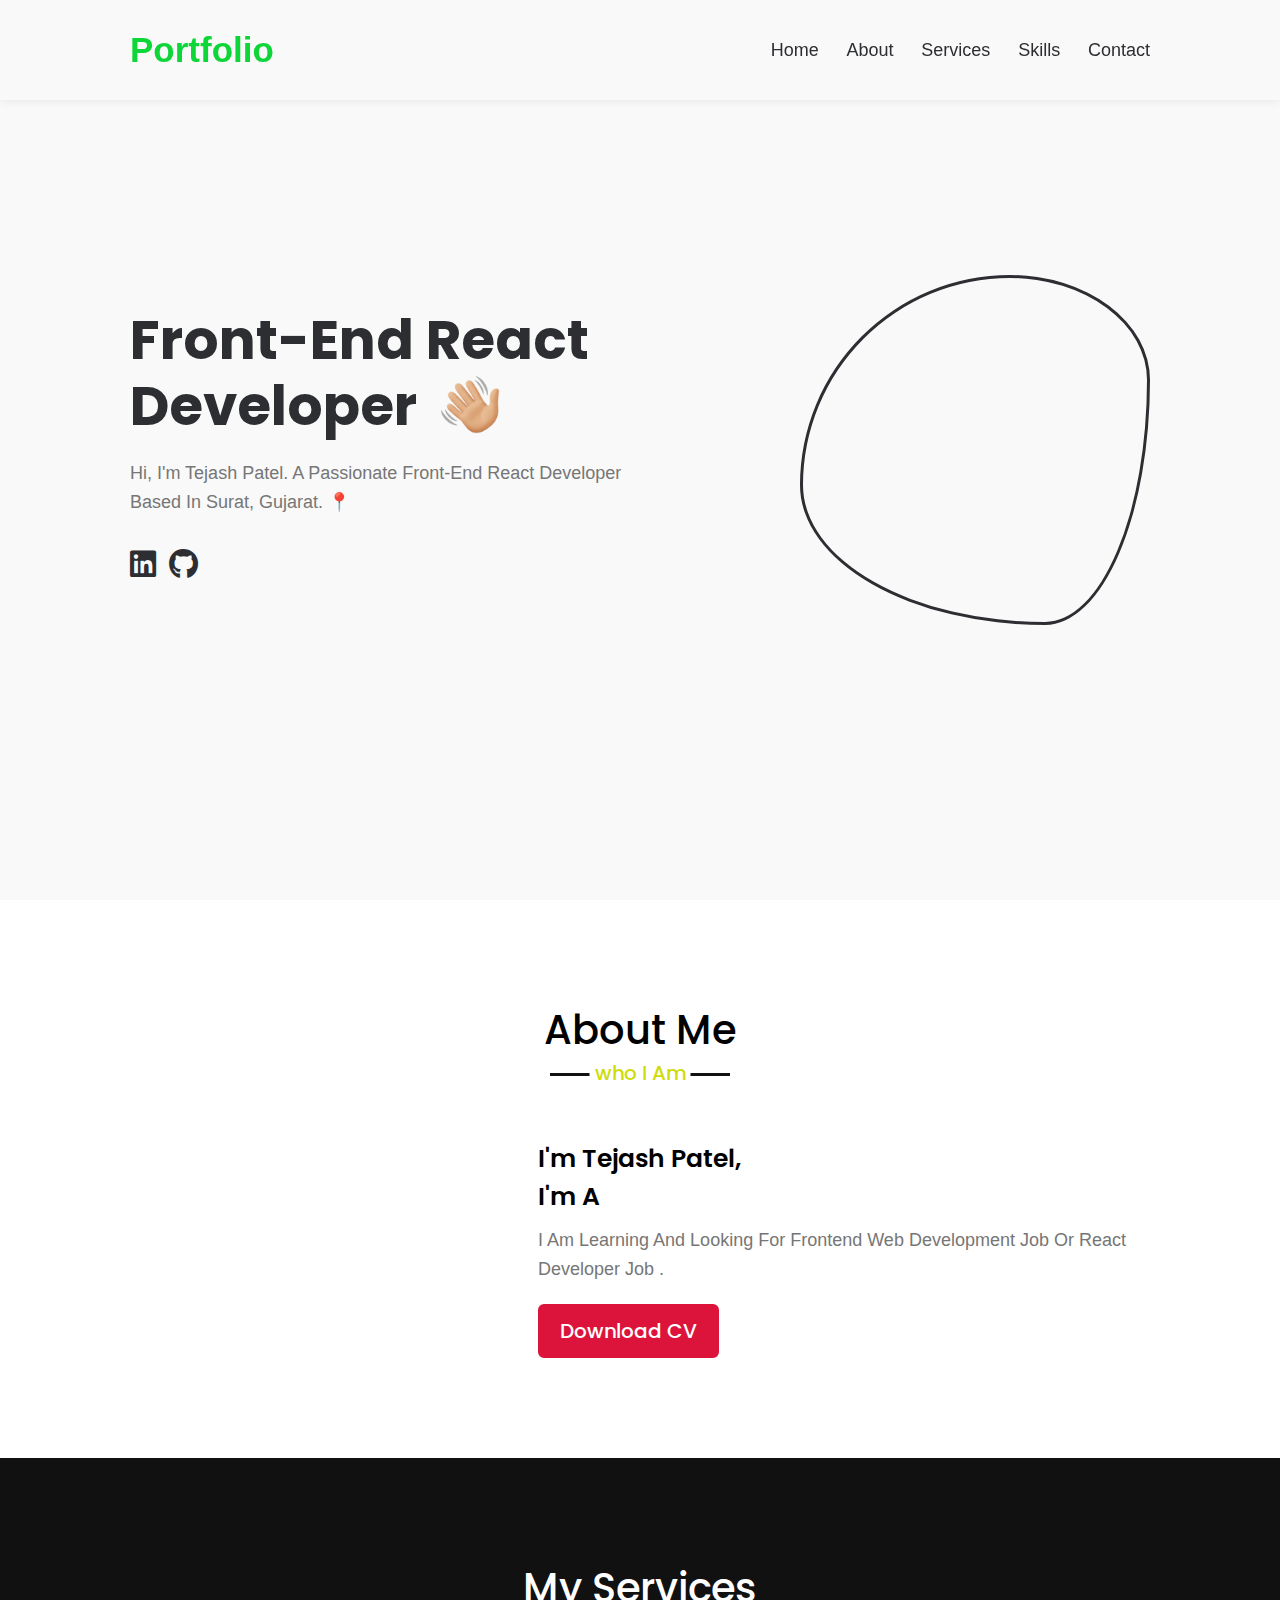
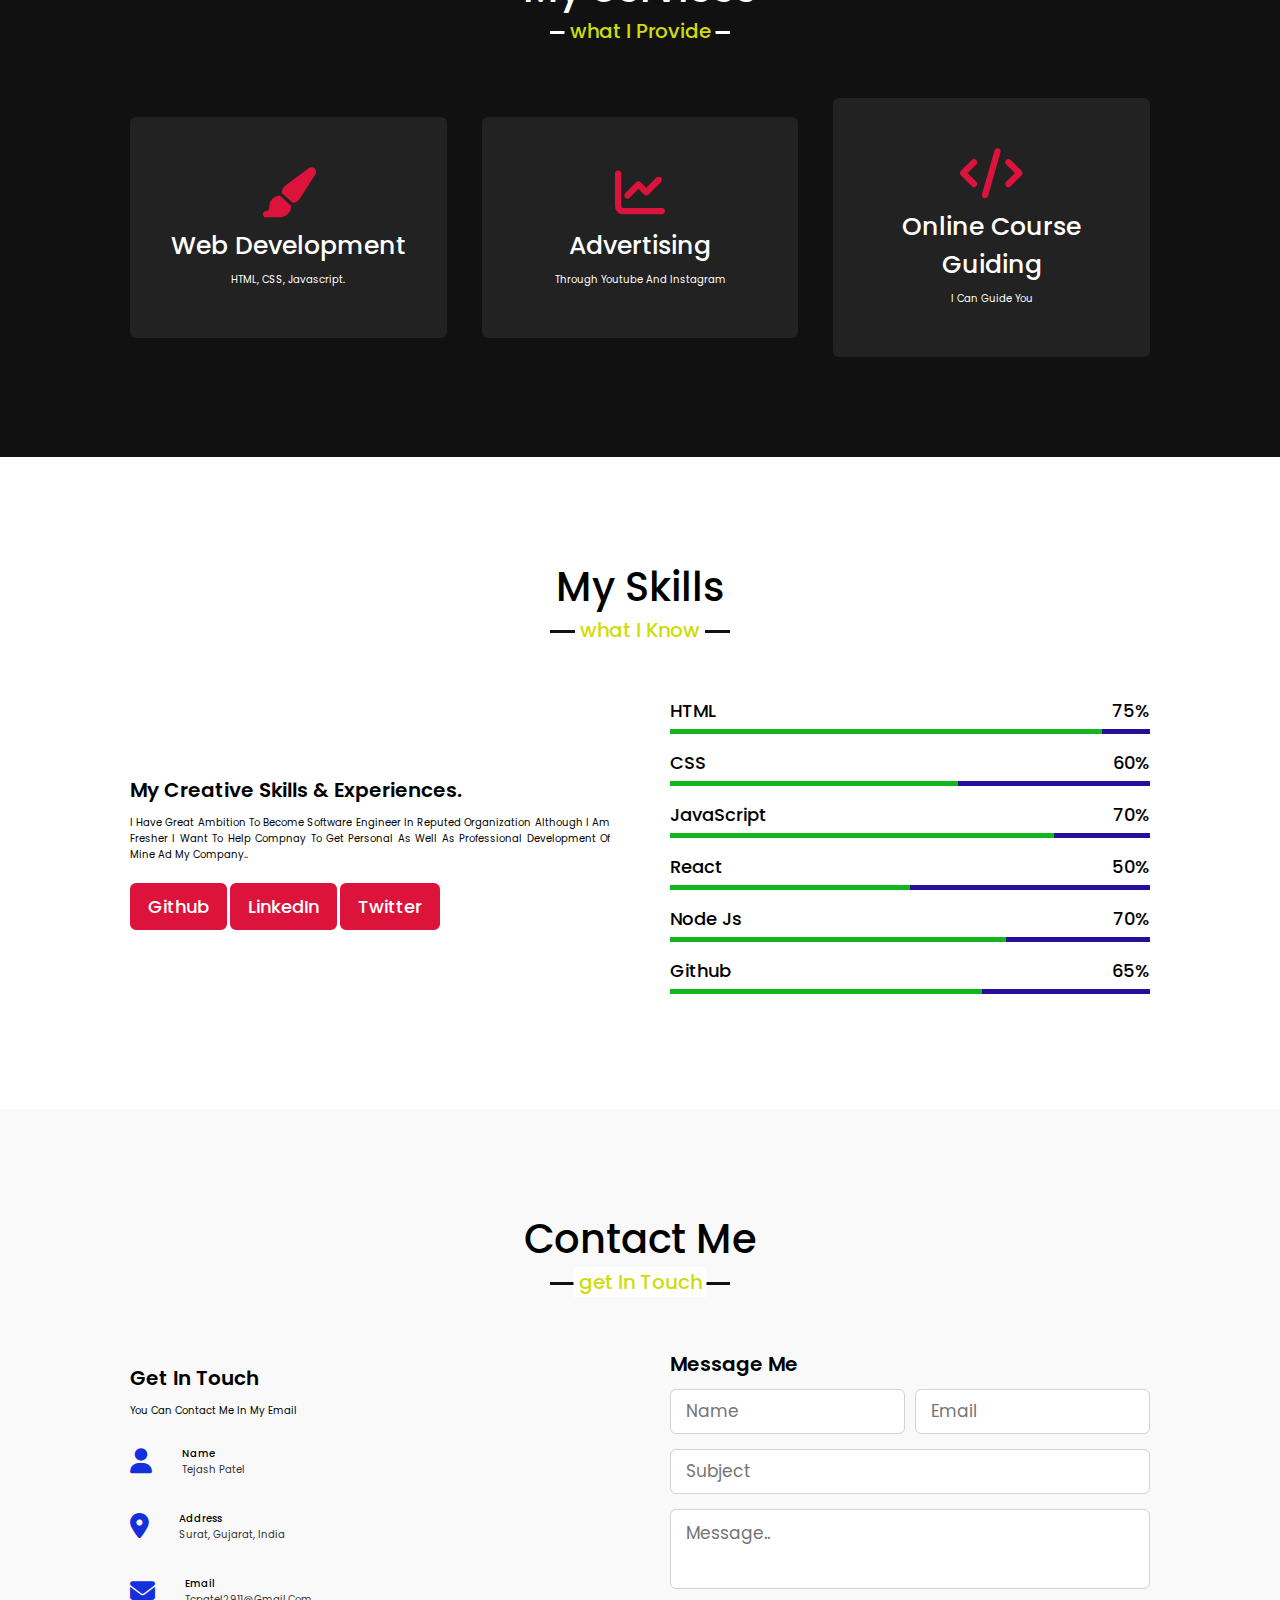
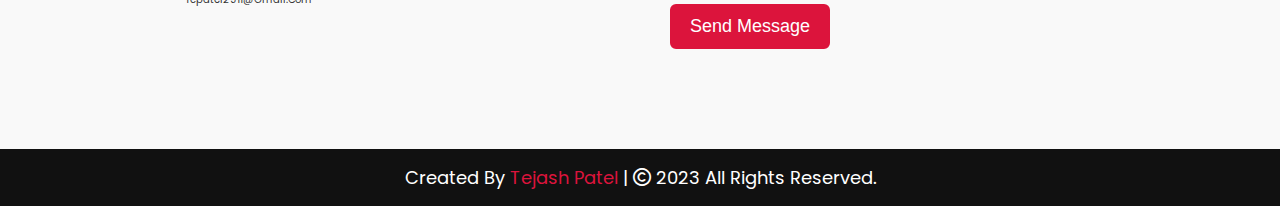
==== portfolio1/index.html @ fdc84d3e "Add files via upload" ====
<!DOCTYPE html>
<html lang="en">

<head>
    <meta charset="UTF-8">
    <meta name="viewport" content="width=device-width, initial-scale=1.0">
    <title>Tejash Patel | Portfolio</title>
    <link rel="stylesheet" href="style.css">
    <link rel="stylesheet" href="mediaQueries.css">
    <link rel="stylesheet" href="https://cdnjs.cloudflare.com/ajax/libs/font-awesome/6.4.0/css/all.min.css" />
    <script src="https://cdnjs.cloudflare.com/ajax/libs/jquery/3.6.4/jquery.min.js"></script>
    <script src="https://cdnjs.cloudflare.com/ajax/libs/typed.js/2.0.11/typed.min.js"></script>
    <script src="https://cdnjs.cloudflare.com/ajax/libs/waypoints/4.0.1/jquery.waypoints.min.js"></script>
    <script src="https://cdnjs.cloudflare.com/ajax/libs/OwlCarousel2/2.3.4/owl.carousel.min.js"></script>
</head>

<body>
    <div class="scroll-up-btn">
        <i class="fas fa-angle-up"></i>
    </div>
    <nav class="navbar">
        <div class="max-width">
            <div class="logo"><a href="#">Portfolio</span></a></div>
            <ul class="menu">
                <li><a href="#home" class="menu-btn">Home</a></li>
                <li><a href="#about" class="menu-btn">About</a></li>
                <li><a href="#services" class="menu-btn">Services</a></li>
                <li><a href="#skills" class="menu-btn">Skills</a></li>
                <li><a href="#contact" class="menu-btn">Contact</a></li>
            </ul>
            <div class="menu-btn">
                <i class="fas fa-bars"></i>
            </div>
        </div>
    </nav>
    <!-- home section start -->
    <section class="home" id="home">
        <div class="max-width">
            <!-- <div class="home-content">
                <div class="text-1">Hello, My name is Tejash Patel <span class="typing"></span></div>
                <a href="https://www.linkedin.com/in/tejash2911/">Hire me</a>
            </div> -->
            <div class="hero-main">
                <div class="hero-text">
                    <h1>Front-End React Developer</h1>
                    <img src="wave.png" alt="">
                    <p>Hi, I'm Tejash Patel. A passionate Front-end React Developer based in Surat, Gujarat. 📍
                    </p>
                    <span>
                        <a aria-label="linkedin" rel="noreferrer" target="_blank"
                            href="https://www.linkedin.com/in/tejash2911/">
                            <i class="fa-brands fa-linkedin"></i>
                        </a>
                        <a aria-label="github" rel="noreferrer" target="_blank" href="https://github.com/tejash2911">
                            <i class="fa-brands fa-github"></i>
                        </a>
                    </span>
                </div>
                <div class="hero-img"></div>
            </div>
        </div>
    </section>
    <!-- about section start -->
    <section class="about" id="about">
        <div class="max-width">
            <h2 class="title">About Me</h2>
            <div class="about-content">
                <div class="left">
                    <img src="me.jpeg" alt="">
                </div>
                <div class="right">
                    <div class="text">I'm Tejash Patel, <br> I'm a <span class="typing-2"></span></div>
                    <p> I am learning and looking for frontend web development job or React Developer Job .</p>
                    <a href="https://drive.google.com/file/d/1wWCvzmd2l1mwBeaKVEHjTZeR0ddbV7tu/view?usp=sharing">Download
                        CV</a>
                </div>
            </div>
        </div>
    </section>
    <!-- services section start -->
    <section class="services" id="services">
        <div class="max-width">
            <h2 class="title">My services</h2>
            <div class="serv-content">
                <div class="card">
                    <div class="box">
                        <i class="fas fa-paint-brush"></i>
                        <div class="text">Web development</div>
                        <p>HTML, CSS, Javascript.</p>
                    </div>
                </div>
                <div class="card">
                    <div class="box">
                        <i class="fas fa-chart-line"></i>
                        <div class="text">Advertising</div>
                        <p>through youtube and Instagram</p>
                    </div>
                </div>
                <div class="card">
                    <div class="box">
                        <i class="fas fa-code"></i>
                        <div class="text">Online course guiding</div>
                        <p> I can guide you </p>
                    </div>
                </div>
            </div>
        </div>
        </div>
    </section>
    <!-- skills section start -->
    <section class="skills" id="skills">
        <div class="max-width">
            <h2 class="title">My skills</h2>
            <div class="skills-content">
                <div class="column left">
                    <div class="text">My creative skills & experiences.</div>
                    <p>I have great ambition to become software engineer in reputed Organization Although i am fresher i
                        want to help compnay to get personal as well as professional development of mine ad my company..
                    </p>
                    <a href="https://github.com/Tejash2911">Github</a>
                    <a href="https://www.linkedin.com/in/tejash2911/">LinkedIn</a>
                    <a href="#">Twitter</a>
                </div>
                <div class="column right">
                    <div class="bars">
                        <div class="info">
                            <span>HTML</span>
                            <span>75%</span>
                        </div>
                        <div class="line html"></div>
                    </div>
                    <div class="bars">
                        <div class="info">
                            <span>CSS</span>
                            <span>60%</span>
                        </div>
                        <div class="line css"></div>
                    </div>
                    <div class="bars">
                        <div class="info">
                            <span>JavaScript</span>
                            <span>70%</span>
                        </div>
                        <div class="line js"></div>
                    </div>
                    <div class="bars">
                        <div class="info">
                            <span>React</span>
                            <span>50%</span>
                        </div>
                        <div class="line php"></div>
                    </div>
                    <div class="bars">
                        <div class="info">
                            <span>Node js</span>
                            <span>70%</span>
                        </div>

                        <div class="line mysql"></div>
                    </div>
                    <div class="bars">
                        <div class="info">
                            <span>Github</span>
                            <span>65%</span>
                        </div>
                        <div class="line python"></div>
                    </div>
                </div>
            </div>
    </section>
    <!-- teams section start -->

    <!-- contact section start -->
    <section class="contact" id="contact">
        <div class="max-width">
            <h2 class="title">Contact me</h2>
            <div class="contact-content">
                <div class="column left">
                    <div class="text">Get in Touch</div>
                    <p>You can Contact me in my Email </p>
                    <div class="icons">
                        <div class="row">
                            <i class="fas fa-user"></i>
                            <div class="info">
                                <div class="head">Name</div>
                                <div class="sub-title">Tejash Patel</div>
                            </div>
                        </div>
                        <div class="row">
                            <i class="fas fa-map-marker-alt"></i>
                            <div class="info">
                                <div class="head">Address</div>
                                <div class="sub-title">Surat, Gujarat, India</div>
                            </div>
                        </div>
                        <div class="row">
                            <i class="fas fa-envelope"></i>
                            <div class="info">
                                <div class="head">Email</div>
                                <div class="sub-title">tcpatel2911@gmail.com</div>
                            </div>
                        </div>
                    </div>
                </div>
                <div class="column right">
                    <div class="text">Message me</div>
                    <form action="https://formsubmit.co/el/zabamu" method="POST">
                        <div class="fields">
                            <div class="field name">
                                <input type="text" placeholder="Name" required>
                            </div>
                            <div class="field email">
                                <input type="email" placeholder="Email" required>
                            </div>
                        </div>
                        <div class="field">
                            <input type="text" placeholder="Subject" required>
                        </div>
                        <div class="field textarea">
                            <textarea cols="30" rows="10" placeholder="Message.." required></textarea>
                        </div>
                        <div class="button-area">
                            <button type="submit">Send message</button>
                        </div>
                    </form>
                </div>
            </div>
        </div>
    </section>
    <!-- footer section start -->
    <footer>
        <span>Created By <a href="https://www.linkedin.com/in/tejash2911/">Tejash Patel</a> | <span
                class="far fa-copyright"></span> 2023 All rights reserved.</span>
    </footer>
    <script src="script.js"></script>
</body>

</html>
---- portfolio1/style.css ----
@import url('https://fonts.googleapis.com/css2?family=Poppins:ital,wght@0,100;0,200;0,300;0,400;0,500;0,600;0,700;0,800;0,900;1,100;1,200;1,300;1,400;1,500;1,600;1,700;1,800;1,900&display=swap');

* {
    margin: 0;
    padding: 0;
    box-sizing: border-box;
    text-decoration: none;
    text-transform: capitalize;
}

html {
    font-size: 62.5%;
    scroll-behavior: smooth;
    font-family: 'Poppins', sans-serif;
}

/* custom scroll bar */
::-webkit-scrollbar {
    width: 10px;
}

::-webkit-scrollbar-track {
    background: #3fa84b;
}

::-webkit-scrollbar-thumb {
    background: #1531cc;
}

::-webkit-scrollbar-thumb:hover {
    background: #0d0101;
}

/* all similar content styling codes */

section {
    padding: 100px 0;
}

.max-width {
    max-width: 1180px;
    padding: 0 80px;
    margin: auto;
}

.services .serv-content,
.skills .skills-content,
.contact .contact-content {
    display: flex;
    flex-wrap: wrap;
    align-items: center;
    justify-content: space-between;
}

section .title {
    position: relative;
    text-align: center;
    font-size: 40px;
    font-weight: 500;
    margin-bottom: 60px;
    padding-bottom: 20px;
    font-family: 'Poppins', sans-serif;
}

section .title::before {
    content: "";
    position: absolute;
    bottom: 4px;
    left: 50%;
    width: 180px;
    height: 3px;
    background: #111;
    transform: translateX(-50%);
}

section .title::after {
    position: absolute;
    bottom: -8px;
    left: 50%;
    font-size: 20px;
    color: rgb(206, 220, 11);
    padding: 0 5px;
    background: #fff;
    transform: translateX(-50%);
}

/* navbar styling */
.navbar {
    position: fixed;
    width: 100%;
    z-index: 999;
    padding: 30px 0;
    box-shadow: 0 0 10px rgba(0, 0, 0, .09);
    font-family: 'Ubuntu', sans-serif;
    transition: all 0.3s ease;
}

.navbar.sticky {
    padding: 20px 0;
    color: #fff;
    background: crimson;
    z-index: 99999;
}

.navbar .max-width {
    display: flex;
    align-items: center;
    justify-content: space-between;
}

.navbar .logo a {
    color: #0ed639;
    font-size: 35px;
    font-weight: 600;
}

.navbar .logo a span {
    color: crimson;
    transition: all 0.3s ease;
}

.navbar.sticky .logo a span {
    color: #fff;
}

.navbar .menu li {
    list-style: none;
    display: inline-block;
}

.navbar .menu li a {
    display: block;
    color: #2d2e32;
    font-size: 18px;
    font-weight: 500;
    margin-left: 25px;
    transition: color 0.3s ease;
}

.navbar.sticky .menu li a {
    color: #fff;
}

.navbar .menu li a:hover {
    color: crimson;
}

.navbar.sticky .menu li a:hover {
    color: #0ed639;
}

/* menu btn styling */
.menu-btn {
    color: #fff;
    font-size: 23px;
    cursor: pointer;
    display: none;
}

.scroll-up-btn {
    position: fixed;
    height: 45px;
    width: 42px;
    background: crimson;
    right: 30px;
    bottom: 10px;
    text-align: center;
    line-height: 45px;
    color: #fff;
    z-index: 9999;
    font-size: 30px;
    border-radius: 6px;
    border-bottom-width: 2px;
    cursor: pointer;
    opacity: 0;
    pointer-events: none;
    transition: all 0.3s ease;
}

.scroll-up-btn.show {
    bottom: 30px;
    opacity: 1;
    pointer-events: auto;
}

.scroll-up-btn:hover {
    filter: brightness(90%);
}

/* home section styling */
.home {
    display: flex;
    height: 100vh;
    min-height: 500px;
    background: #f9f9f9 url(bg.jpg) no-repeat center;
    /* padding-top: 200px; */
}

.home .max-width {
    width: 100%;
}

.hero-main {
    display: flex;
    align-items: center;
    justify-content: space-between;
    position: relative;
}

.hero-main .hero-text {
    display: flex;
    flex-direction: column;
    max-width: 50rem;
    position: relative;
}

.hero-main .hero-text h1 {
    color: #2d2e32;
    font-size: 5.5rem;
    line-height: 1.2;
    margin-bottom: 2rem;
    margin-top: 2rem;
}

.hero-main .hero-text img {
    position: absolute;
    right: 13rem;
    top: 8.7rem;
    width: 6rem;
}

.hero-main .hero-text p {
    color: #767676;
    font-family: Mulish, sans-serif;
    font-size: 1.8rem;
    font-weight: 500;
    line-height: 1.6;
}

.hero-main .hero-text span {
    cursor: pointer;
    display: flex;
    gap: 1.3rem;
    margin: 2.5rem 0;
}

.hero-main .hero-text span a {
    color: #2d2e32;
    font-size: 3rem;
}

.hero-main .hero-text span i {
    transition: all 0.2s;
}

.hero-main .hero-text span a:hover {
    color: #147efb;
}

.hero-main .hero-img {
    -webkit-animation: morph 8s ease-in-out infinite;
    animation: morph 8s ease-in-out infinite;
    background-image: url(me.jpeg);
    background-position: 50%;
    background-repeat: no-repeat;
    background-size: cover;
    border: 3px solid #2d2e32;
    border-radius: 60% 40% 30% 70%/60% 30% 70% 40%;
    height: 35rem;
    position: relative;
    transition: all 1s ease-in-out;
    width: 35rem;
}

@keyframes morph {
    0% {
        border-radius: 60% 40% 30% 70%/60% 30% 70% 40%;
    }

    50% {
        border-radius: 30% 60% 70% 40%/50% 60% 30% 60%;
    }

    100% {
        border-radius: 60% 40% 30% 70%/60% 30% 70% 40%;
    }
}



/* about section styling */
.about .title::after {
    content: "who i am";
}

.about {
    background-color: #fff;
}

.about .about-content {
    display: flex;
    align-items: center;
    justify-content: space-between;
}

.about .about-content .left {
    flex: 1;
}

.about .about-content .right {
    flex: 1.5;
}

.about .about-content .left img {
    height: auto;
    width: 300px;
    object-fit: contain;
    border-radius: 6px;
}

.about .about-content .right .text {
    font-size: 2.5rem;
    font-weight: 600;
    margin-bottom: 10px;
}

.about .about-content .right .text span {
    color: crimson;
}

.about .about-content .right p {
    color: #767676;
    font-family: Mulish, sans-serif;
    font-size: 1.8rem;
    font-weight: 500;
    line-height: 1.6;
}

.about .about-content .right a {
    display: inline-block;
    background: crimson;
    color: #fff;
    font-size: 20px;
    font-weight: 500;
    padding: 10px 20px;
    margin-top: 20px;
    border-radius: 6px;
    border: 2px solid crimson;
    transition: all 0.3s ease;
}

.about .about-content .right a:hover {
    color: crimson;
    background: none;
}

/* services section styling */
.services {
    color: #fff;
    background: #111;
}

.services .title::before,
.teams .title::before {
    background: #fff;
}

.services .title::after,
.teams .title::after {
    background: #111;
    content: "what i provide";
}

.services .serv-content .card {
    width: calc(33% - 20px);
    height: 100%;
    background: #222;
    text-align: center;
    border-radius: 6px;
    padding: 50px 25px;
    cursor: pointer;
    transition: all 0.3s ease;
}

.services .serv-content .card:hover {
    background: crimson;
}

.services .serv-content .card .box {
    transition: all 0.3s ease;
}

.services .serv-content .card:hover .box {
    transform: scale(1.05);
}

.services .serv-content .card i {
    font-size: 50px;
    color: crimson;
    transition: color 0.3s ease;
}

.services .serv-content .card:hover i {
    color: #fff;
}

.services .serv-content .card .text {
    font-size: 25px;
    font-weight: 500;
    margin: 10px 0 7px 0;
}

/* skills section styling */
.skills .title::after {
    content: "what i know";
}

.skills .skills-content .column {
    width: calc(50% - 30px);
}

.skills .skills-content .left .text {
    font-size: 20px;
    font-weight: 600;
    margin-bottom: 10px;
}

.skills .skills-content .left p {
    text-align: justify;
}

.skills .skills-content .left a {
    display: inline-block;
    background: crimson;
    color: #fff;
    font-size: 18px;
    font-weight: 500;
    padding: 8px 16px;
    margin-top: 20px;
    border-radius: 6px;
    border: 2px solid crimson;
    transition: all 0.3s ease;
}

.skills .skills-content .left a:hover {
    color: crimson;
    background: none;
}

.skills .skills-content .right .bars {
    margin-bottom: 15px;
}

.skills .skills-content .right .info {
    display: flex;
    margin-bottom: 5px;
    align-items: center;
    justify-content: space-between;
}

.skills .skills-content .right span {
    font-weight: 500;
    font-size: 18px;
}

.skills .skills-content .right .line {
    height: 5px;
    width: 100%;
    background: rgb(39, 15, 157);
    position: relative;
}

.skills .skills-content .right .line::before {
    content: "";
    position: absolute;
    height: 100%;
    left: 0;
    top: 0;
    background: rgb(18, 183, 29);
}

.skills-content .right .html::before {
    width: 90%;
}

.skills-content .right .css::before {
    width: 60%;
}

.skills-content .right .js::before {
    width: 80%;
}

.skills-content .right .php::before {
    width: 50%;
}

.skills-content .right .mysql::before {
    width: 70%;
}

.skills-content .right .python::before {
    width: 65%;
}

.owl-dots {
    text-align: center;
    margin-top: 20px;
}

.owl-dot {
    height: 13px;
    width: 13px;
    margin: 0 5px;
    outline: none !important;
    border-radius: 50%;
    border: 2px solid rgb(70, 177, 70) !important;
    transition: all 0.3s ease;
}

.owl-dot.active {
    width: 35px;
    border-radius: 14px;
}

.owl-dot.active,
.owl-dot:hover {
    background: crimson !important;
}

/* contact section styling */
.contact .title::after {
    content: "get in touch";
}

.contact {
    background-color: #f9f9f9;
}

.contact .contact-content .column {
    width: calc(50% - 30px);
}

.contact .contact-content .text {
    font-size: 20px;
    font-weight: 600;
    margin-bottom: 10px;
}

.contact .contact-content .left p {
    text-align: justify;
}

.contact .contact-content .left .icons {
    margin: 10px 0;
}

.contact .contact-content .row {
    display: flex;
    height: 65px;
    align-items: center;
}

.contact .contact-content .row .info {
    margin-left: 30px;
}

.contact .contact-content .row i {
    font-size: 25px;
    color: rgb(20, 47, 220);
}

.contact .contact-content .info .head {
    font-weight: 500;
}

.contact .contact-content .info .sub-title {
    color: #333;
}

.contact .right form .fields {
    display: flex;
}

.contact .right form .field,
.contact .right form .fields .field {
    height: 45px;
    width: 100%;
    margin-bottom: 15px;
}

.contact .right form .textarea {
    height: 80px;
    width: 100%;
}

.contact .right form .name {
    margin-right: 10px;
}

.contact .right form .field input,
.contact .right form .textarea textarea {
    height: 100%;
    width: 100%;
    border: 1px solid lightgrey;
    border-radius: 6px;
    outline: none;
    padding: 0 15px;
    font-size: 17px;
    font-family: 'Poppins', sans-serif;
    transition: all 0.3s ease;
}

.contact .right form .field input:focus,
.contact .right form .textarea textarea:focus {
    border-color: #b3b3b3;
}

.contact .right form .textarea textarea {
    padding-top: 10px;
    resize: none;
}

.contact .right form .button-area {
    display: flex;
    align-items: center;
}

.right form .button-area button {
    color: #fff;
    display: block;
    width: 160px !important;
    height: 45px;
    outline: none;
    font-size: 18px;
    font-weight: 500;
    border-radius: 6px;
    cursor: pointer;
    flex-wrap: nowrap;
    background: crimson;
    border: 2px solid crimson;
    transition: all 0.3s ease;
}

.right form .button-area button:hover {
    color: crimson;
    background: none;
}

/* footer section styling */
footer {
    background: #111;
    padding: 15px 23px;
    color: #fff;
    text-align: center;
    font-size: 1.8rem;
}

footer span a {
    color: crimson;
    text-decoration: none;
}

footer span a:hover {
    text-decoration: underline;
}
---- portfolio1/mediaQueries.css ----
/* responsive media query start */
@media (max-width: 1104px) {
    .about .about-content .left img {
        height: auto;
        width: 250px;
    }
}

@media (max-width: 991px) {
    .max-width {
        padding: 0 50px;
    }
}

@media (max-width: 947px) {

    .max-width {
        max-width: 930px;
    }

    .menu-btn {
        display: block;
        z-index: 999;
    }

    .menu-btn i.active:before {
        content: "\f00d";
    }

    .navbar .menu {
        position: fixed;
        height: 100vh;
        width: 100%;
        left: -100%;
        top: 0;
        display: flex;
        flex-direction: column;
        align-items: center;
        justify-content: center;
        gap: 20px;
        background: #111;
        text-align: center;
        transition: all 0.3s ease;
    }

    .navbar .menu.active {
        left: 0;
    }

    .navbar .menu li {
        display: block;
    }

    .navbar .menu li a {
        display: inline-block;
        color: #fff;
        margin: 20px 0;
        font-size: 25px;
    }

    .home .hero-main {
        flex-direction: column-reverse;
        gap: 48px;
        text-align: center;
    }

    .home .hero-main .hero-text span {
        align-items: center;
        justify-content: center;
    }

    .home .hero-main .hero-text img {
        position: absolute;
        right: 3rem;
    }

    .about .about-content {
        text-align: center;
        gap: 30px;
        flex-direction: column;
    }

    .about .about-content .right .text {
        text-align: start;
    }

    .services .serv-content .card {
        width: calc(50% - 10px);
        margin-bottom: 20px;
    }

    .skills .skills-content .column,
    .contact .contact-content .column {
        width: 100%;
        margin-bottom: 35px;
    }
}

@media (max-width: 690px) {
    .max-width {
        padding: 0 23px;
    }

    .services .serv-content .card {
        width: 100%;
    }
}

@media (max-width: 500px) {

    .about .about-content .right .text,
    .skills .skills-content .left .text {
        font-size: 19px;
    }

    .contact .right form .fields {
        flex-direction: column;
    }

    .contact .right form .name,
    .contact .right form .email {
        margin: 0;
    }

    .right form .error-box {
        width: 150px;
    }

    .scroll-up-btn {
        right: 15px;
        bottom: 15px;
        height: 38px;
        width: 35px;
        font-size: 23px;
        line-height: 38px;
    }
}
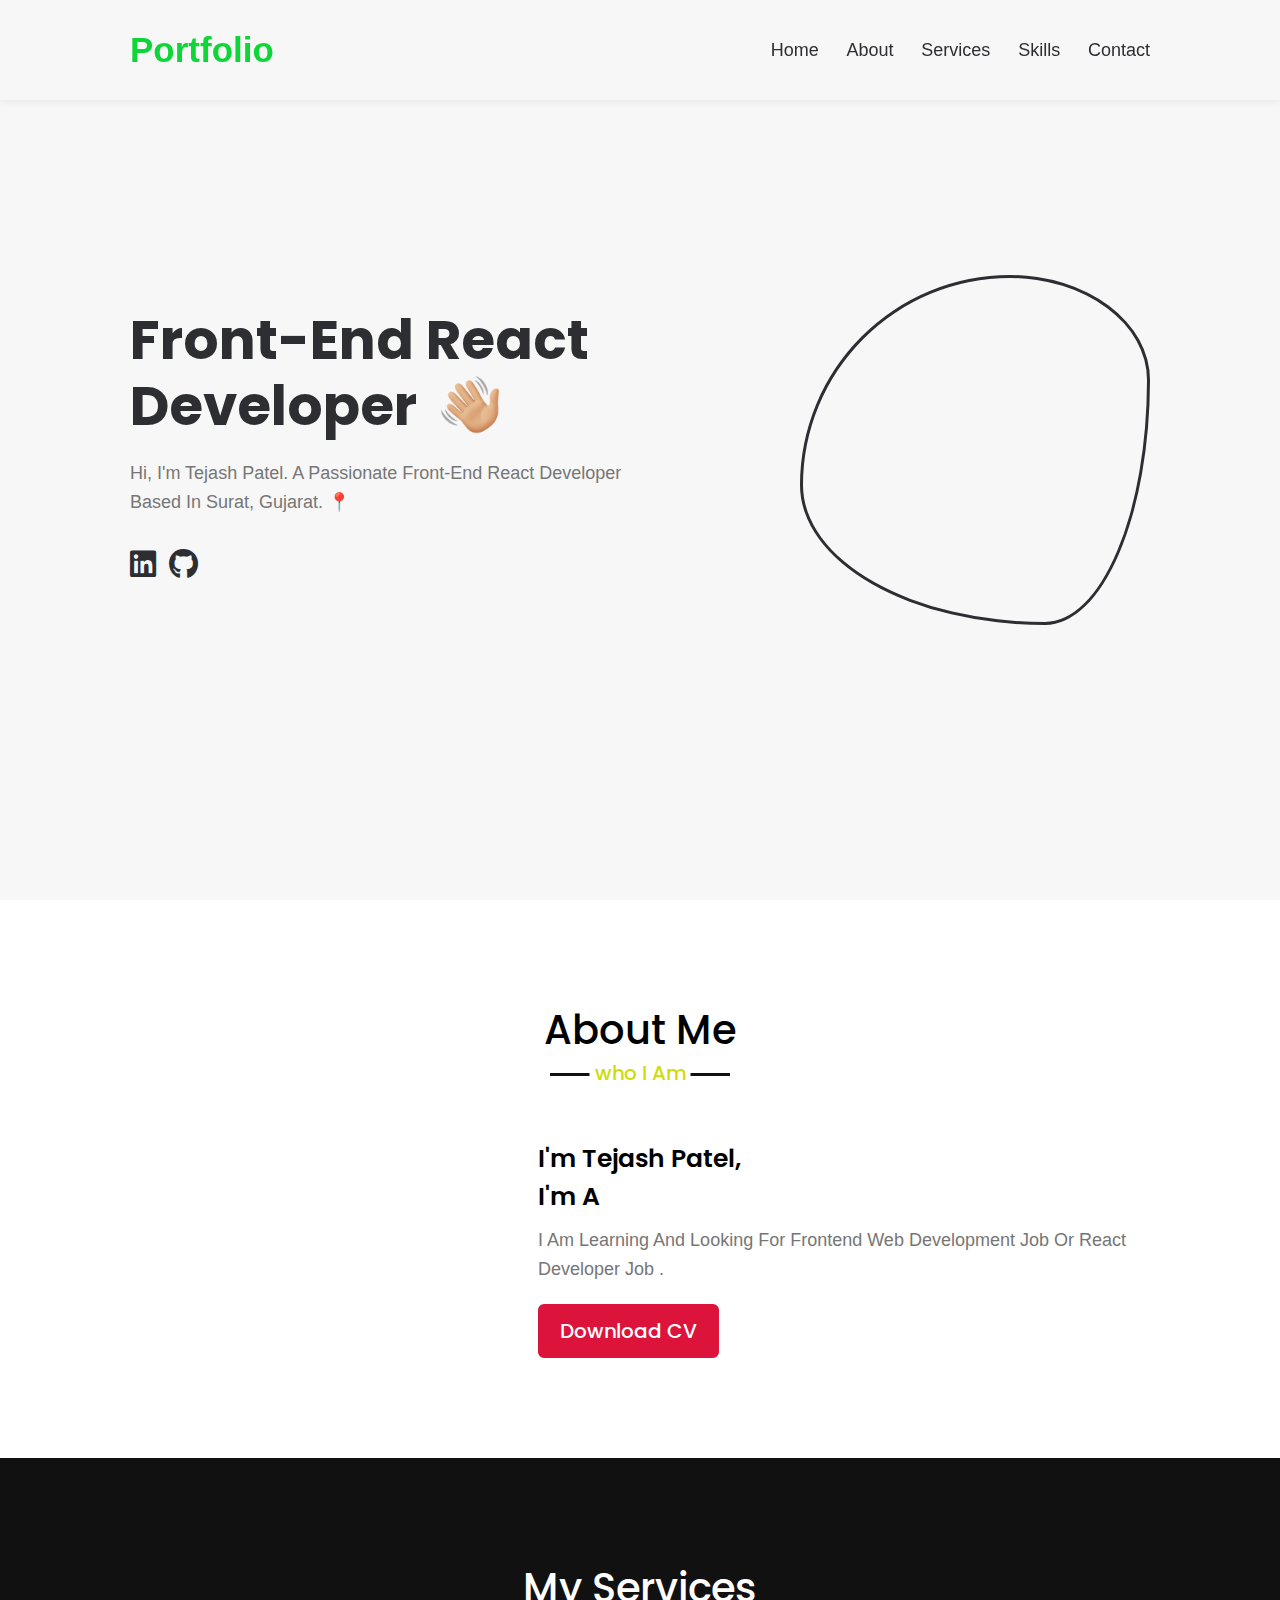
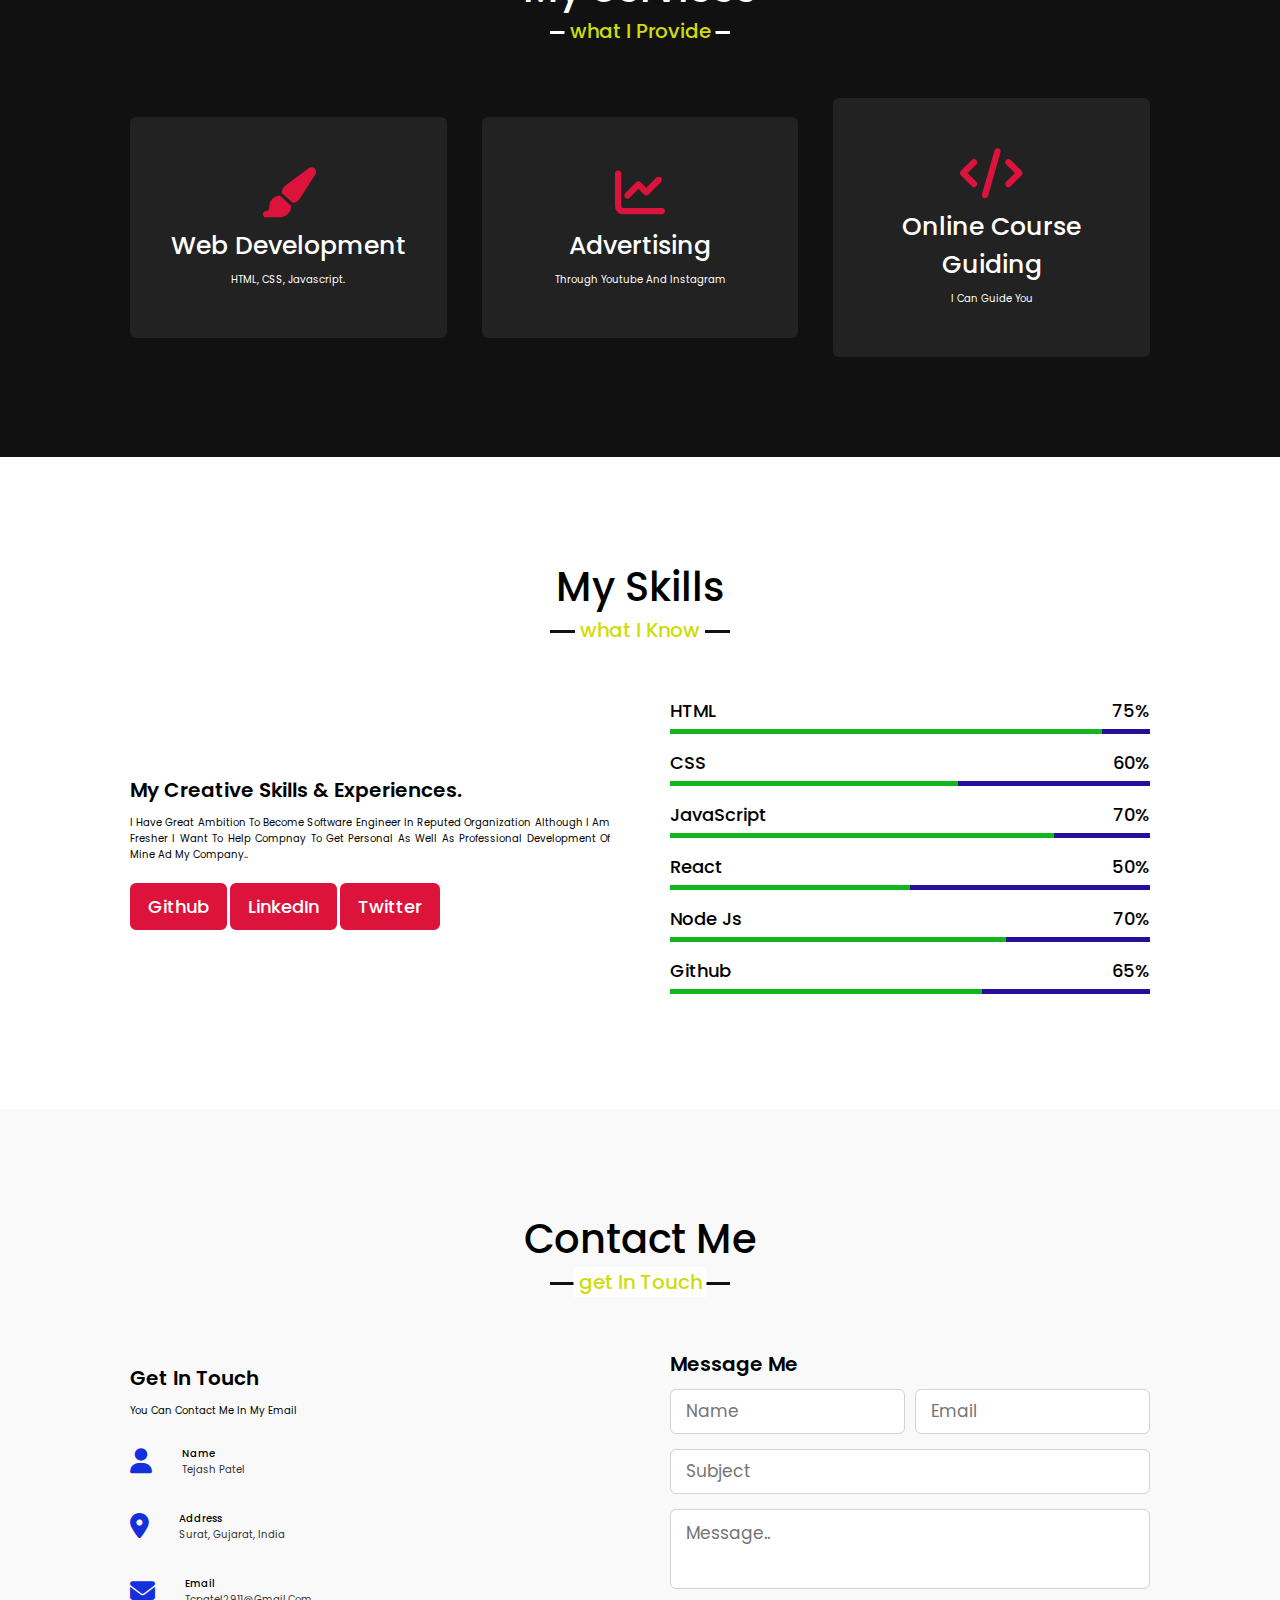
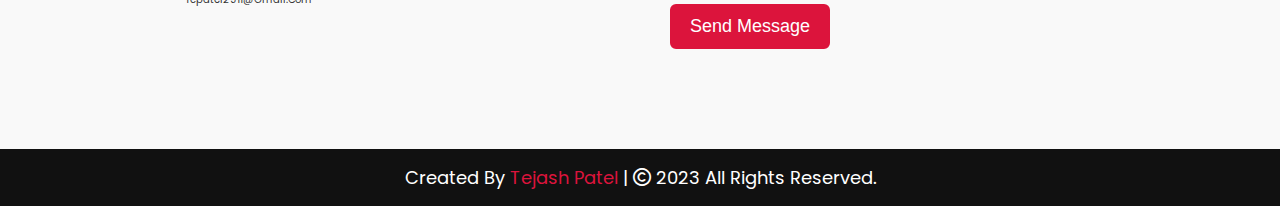
==== commit d0ac08ae: "Add files via upload" ====
--- a/portfolio1/index.html
+++ b/portfolio1/index.html
@@ -15,6 +15,8 @@
 </head>
 
 <body>
+
+    <!-- Inspired By Stefan Topalovic's Portfolio -->
     <div class="scroll-up-btn">
         <i class="fas fa-angle-up"></i>
     </div>
--- a/portfolio1/style.css
+++ b/portfolio1/style.css
@@ -192,7 +192,7 @@
     display: flex;
     height: 100vh;
     min-height: 500px;
-    background: #f9f9f9 url(bg.jpg) no-repeat center;
+    background: #f7f7f7 url(bg.jpg) no-repeat center;
     /* padding-top: 200px; */
 }
 
